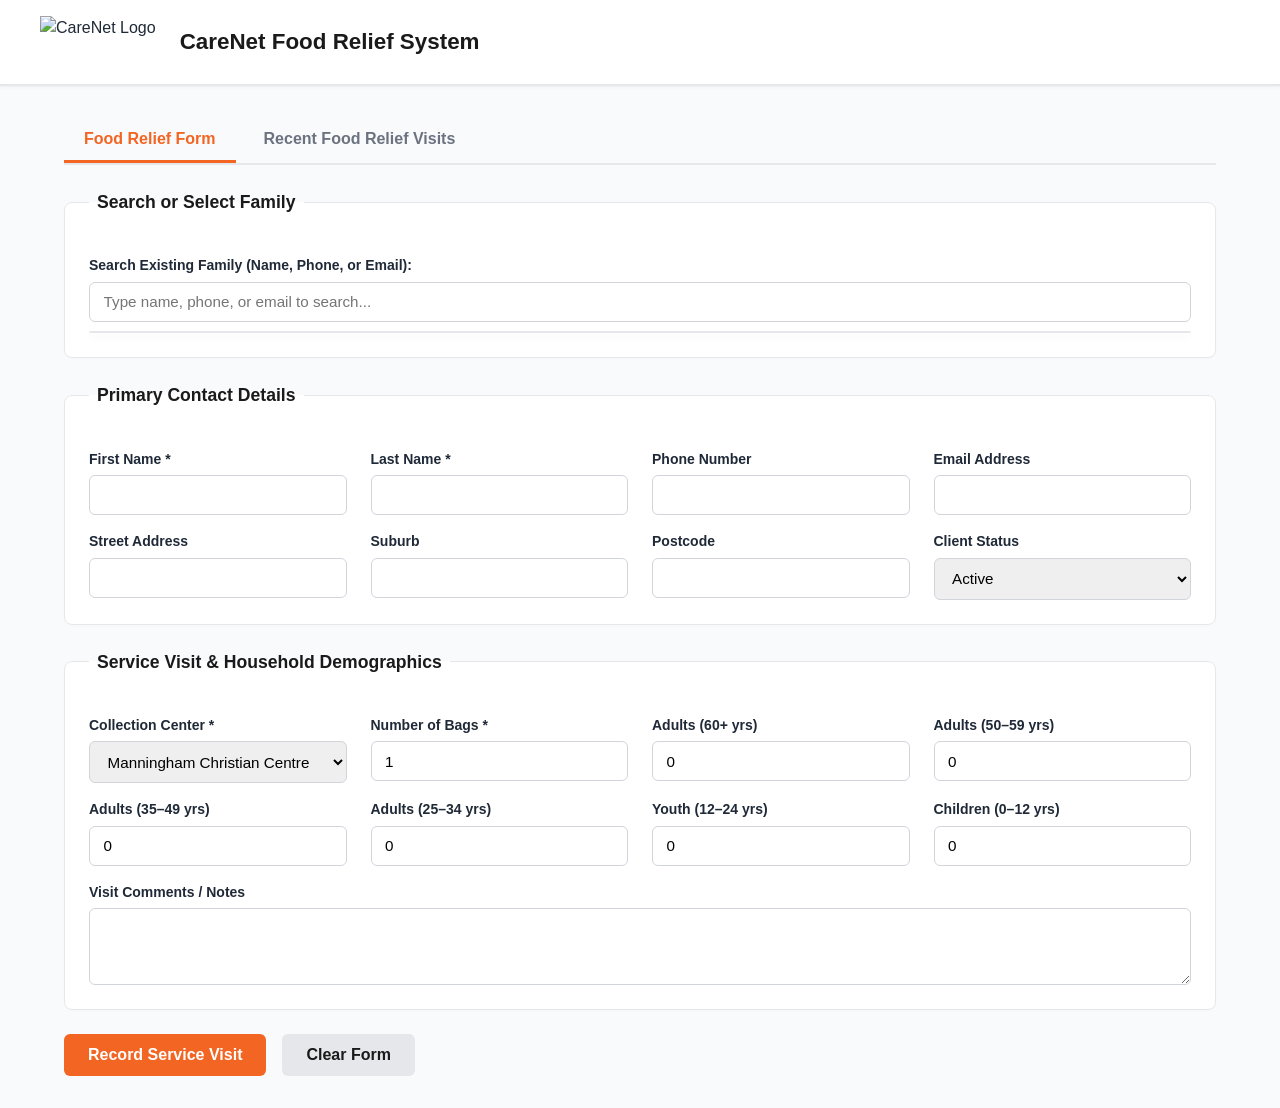
==== index.html.html @ 75393fac "update index.html" ====
<!DOCTYPE html>
<html lang="en-AU">
<head>
  <meta charset="UTF-8">
  <meta name="viewport" content="width=device-width, initial-scale=1.0">
  <title>Food Relief Form - CareNet</title>
  <link rel="stylesheet" href="style.css">
  <!-- Supabase JS Client -->
  <script src="https://cdn.jsdelivr.net/npm/@supabase/supabase-js@2"></script>
</head>
<body>

  <header class="app-header">
    <div class="header-container">
      <img src="https://www.carenet.org.au/wp-content/uploads/2023/07/CareNet-logo-just-graphic-black.png" alt="CareNet Logo" class="logo">
      <h2>CareNet Food Relief System</h2>
    </div>
  </header>

  <main class="main-container">
    <div class="tabs-nav">
      <button class="tab-btn active" id="tab-form-btn" onclick="switchTab('form')">Food Relief Form</button>
      <button class="tab-btn" id="tab-table-btn" onclick="switchTab('table')">Recent Food Relief Visits</button>
    </div>

    <!-- TAB 1: FORM -->
    <section id="food-relief-form-tab" class="tab-content active">
      <form id="foodReliefForm" onsubmit="handleFormSubmit(event)">
        
        <!-- Live Search / Select Client -->
        <fieldset class="form-section">
          <legend>Search or Select Family</legend>
          <div class="form-grid">
            <div class="form-group full-width">
              <label for="client_search">Search Existing Family (Name, Phone, or Email):</label>
              <input 
                type="text" 
                id="client_search" 
                placeholder="Type name, phone, or email to search..." 
                oninput="searchFamilies(this.value)"
                autocomplete="off"
              >
              <ul id="search-results" class="autocomplete-list"></ul>
            </div>
            <input type="hidden" id="selected_family_id">
          </div>
        </fieldset>

        <!-- Primary Client Details -->
        <fieldset class="form-section">
          <legend>Primary Contact Details</legend>
          <div class="form-grid">
            <div class="form-group">
              <label for="first_name">First Name *</label>
              <input type="text" id="first_name" required>
            </div>
            <div class="form-group">
              <label for="last_name">Last Name *</label>
              <input type="text" id="last_name" required>
            </div>
            <div class="form-group">
              <label for="phone">Phone Number</label>
              <input type="tel" id="phone">
            </div>
            <div class="form-group">
              <label for="email">Email Address</label>
              <input type="email" id="email">
            </div>
            <div class="form-group">
              <label for="address">Street Address</label>
              <input type="text" id="address">
            </div>
            <div class="form-group">
              <label for="suburb">Suburb</label>
              <input type="text" id="suburb">
            </div>
            <div class="form-group">
              <label for="postcode">Postcode</label>
              <input type="number" id="postcode">
            </div>
            <div class="form-group">
              <label for="status">Client Status</label>
              <select id="status">
                <option value="Active" selected>Active</option>
                <option value="Inactive">Inactive</option>
              </select>
            </div>
          </div>
        </fieldset>

        <!-- Visit & Demographics Record -->
        <fieldset class="form-section">
          <legend>Service Visit & Household Demographics</legend>
          <div class="form-grid">
            <div class="form-group">
              <label for="collection_center">Collection Center *</label>
              <select id="collection_center" required>
                <option value="LOC-MCC" selected>Manningham Christian Centre</option>
                <option value="LOC-WDC">Westfield Distribution Centre</option>
              </select>
            </div>
            <div class="form-group">
              <label for="bags">Number of Bags *</label>
              <input type="number" id="bags" value="1" min="1" required>
            </div>
            <div class="form-group">
              <label for="adults_60_plus">Adults (60+ yrs)</label>
              <input type="number" id="adults_60_plus" value="0" min="0">
            </div>
            <div class="form-group">
              <label for="adults_50_59">Adults (50–59 yrs)</label>
              <input type="number" id="adults_50_59" value="0" min="0">
            </div>
            <div class="form-group">
              <label for="adults_35_49">Adults (35–49 yrs)</label>
              <input type="number" id="adults_35_49" value="0" min="0">
            </div>
            <div class="form-group">
              <label for="adults_25_34">Adults (25–34 yrs)</label>
              <input type="number" id="adults_25_34" value="0" min="0">
            </div>
            <div class="form-group">
              <label for="youth_12_24">Youth (12–24 yrs)</label>
              <input type="number" id="youth_12_24" value="0" min="0">
            </div>
            <div class="form-group">
              <label for="children_0_12">Children (0–12 yrs)</label>
              <input type="number" id="children_0_12" value="0" min="0">
            </div>
            <div class="form-group full-width">
              <label for="notes">Visit Comments / Notes</label>
              <textarea id="notes" rows="3"></textarea>
            </div>
          </div>
        </fieldset>

        <div class="form-actions">
          <button type="submit" class="btn primary-btn">Record Service Visit</button>
          <button type="reset" class="btn secondary-btn" onclick="resetForm()">Clear Form</button>
        </div>
      </form>
    </section>

    <!-- TAB 2: TABLE VIEW -->
    <section id="food-relief-table-tab" class="tab-content">
      <div class="table-container">
        <table id="visitsTable">
          <thead>
            <tr>
              <th>Date</th>
              <th>Family Name</th>
              <th>Primary Contact</th>
              <th>Suburb</th>
              <th>Bags</th>
              <th>Location</th>
              <th>Recorded By</th>
            </tr>
          </thead>
          <tbody id="visitsTableBody">
            <tr><td colspan="7">Loading recent visits...</td></tr>
          </tbody>
        </table>
      </div>
    </section>
  </main>

  <script src="app.js"></script>
</body>
</html>
---- style.css ----
:root {
  --primary-orange: #F26522;
  --primary-hover: #D95316;
  --dark-neutral: #1A1A1A;
  --light-bg: #F9FAFB;
  --border-color: #E5E7EB;
  --input-border: #D1D5DB;
  --text-primary: #1F2937;
  --text-muted: #6B7280;
}

* {
  box-sizing: border-box;
  margin: 0;
  padding: 0;
}

body {
  font-family: 'Inter', -apple-system, BlinkMacSystemFont, 'Segoe UI', Roboto, sans-serif;
  background-color: var(--light-bg);
  color: var(--text-primary);
  line-height: 1.5;
}

/* Header */
.app-header {
  background-color: #FFFFFF;
  border-bottom: 2px solid var(--border-color);
  padding: 1rem 2rem;
  box-shadow: 0 1px 3px rgba(0,0,0,0.05);
}

.header-container {
  max-width: 1200px;
  margin: 0 auto;
  display: flex;
  align-items: center;
  gap: 1.5rem;
}

.header-container .logo {
  height: 52px;
  width: auto;
}

.header-container h2 {
  font-size: 1.4rem;
  font-weight: 700;
  color: var(--dark-neutral);
}

/* Main Layout */
.main-container {
  max-width: 1200px;
  margin: 2rem auto;
  padding: 0 1.5rem;
}

/* Tabs Navigation */
.tabs-nav {
  display: flex;
  gap: 0.5rem;
  border-bottom: 2px solid var(--border-color);
  margin-bottom: 1.5rem;
}

.tab-btn {
  background: transparent;
  border: none;
  padding: 0.75rem 1.25rem;
  font-size: 1rem;
  font-weight: 600;
  color: var(--text-muted);
  cursor: pointer;
  border-bottom: 3px solid transparent;
  transition: all 0.2s ease;
}

.tab-btn:hover {
  color: var(--primary-orange);
}

.tab-btn.active {
  color: var(--primary-orange);
  border-bottom-color: var(--primary-orange);
}

/* Tab Content Areas */
.tab-content {
  display: none;
}

.tab-content.active {
  display: block;
}

/* Form Sections (Matching CareNet Booking Cards) */
.form-section {
  background: #FFFFFF;
  border: 1px solid var(--border-color);
  border-radius: 8px;
  padding: 1.5rem;
  margin-bottom: 1.5rem;
  box-shadow: 0 1px 3px rgba(0,0,0,0.02);
}

.form-section legend {
  font-weight: 700;
  font-size: 1.1rem;
  color: var(--dark-neutral);
  padding: 0 0.5rem;
}

.form-grid {
  display: grid;
  grid-template-columns: repeat(auto-fit, minmax(240px, 1fr));
  gap: 1rem 1.5rem;
  margin-top: 1rem;
}

.form-group {
  display: flex;
  flex-direction: column;
  gap: 0.35rem;
}

.form-group.full-width {
  grid-column: 1 / -1;
}

label {
  font-size: 0.875rem;
  font-weight: 600;
  color: var(--text-primary);
}

input[type="text"],
input[type="email"],
input[type="tel"],
input[type="number"],
select,
textarea {
  padding: 0.65rem 0.85rem;
  border: 1px solid var(--input-border);
  border-radius: 6px;
  font-size: 0.95rem;
  outline: none;
  transition: border-color 0.15s ease;
}

input:focus,
select:focus,
textarea:focus {
  border-color: var(--primary-orange);
  box-shadow: 0 0 0 3px rgba(242, 101, 34, 0.15);
}

/* Autocomplete List */
.autocomplete-list {
  list-style: none;
  background: #FFFFFF;
  border: 1px solid var(--border-color);
  border-radius: 6px;
  margin-top: 0.25rem;
  max-height: 200px;
  overflow-y: auto;
  box-shadow: 0 4px 6px rgba(0,0,0,0.05);
}

.autocomplete-list li {
  padding: 0.65rem 0.85rem;
  cursor: pointer;
  border-bottom: 1px solid var(--border-color);
}

.autocomplete-list li:hover {
  background-color: var(--light-bg);
  color: var(--primary-orange);
}

/* Buttons */
.form-actions {
  display: flex;
  gap: 1rem;
  margin-top: 1.5rem;
}

.btn {
  padding: 0.75rem 1.5rem;
  font-size: 1rem;
  font-weight: 600;
  border-radius: 6px;
  cursor: pointer;
  border: none;
  transition: background-color 0.2s ease;
}

.primary-btn {
  background-color: var(--primary-orange);
  color: #FFFFFF;
}

.primary-btn:hover {
  background-color: var(--primary-hover);
}

.secondary-btn {
  background-color: #E5E7EB;
  color: var(--dark-neutral);
}

.secondary-btn:hover {
  background-color: #D1D5DB;
}

/* Data Table */
.table-container {
  background: #FFFFFF;
  border: 1px solid var(--border-color);
  border-radius: 8px;
  overflow-x: auto;
  box-shadow: 0 1px 3px rgba(0,0,0,0.02);
}

table {
  width: 100%;
  border-collapse: collapse;
  text-align: left;
}

th {
  background-color: var(--light-bg);
  padding: 0.85rem 1rem;
  font-size: 0.85rem;
  font-weight: 700;
  color: var(--text-muted);
  border-bottom: 1px solid var(--border-color);
  text-transform: uppercase;
}

td {
  padding: 0.85rem 1rem;
  border-bottom: 1px solid var(--border-color);
  font-size: 0.925rem;
}

tr:hover {
  background-color: #F9FAFB;
}
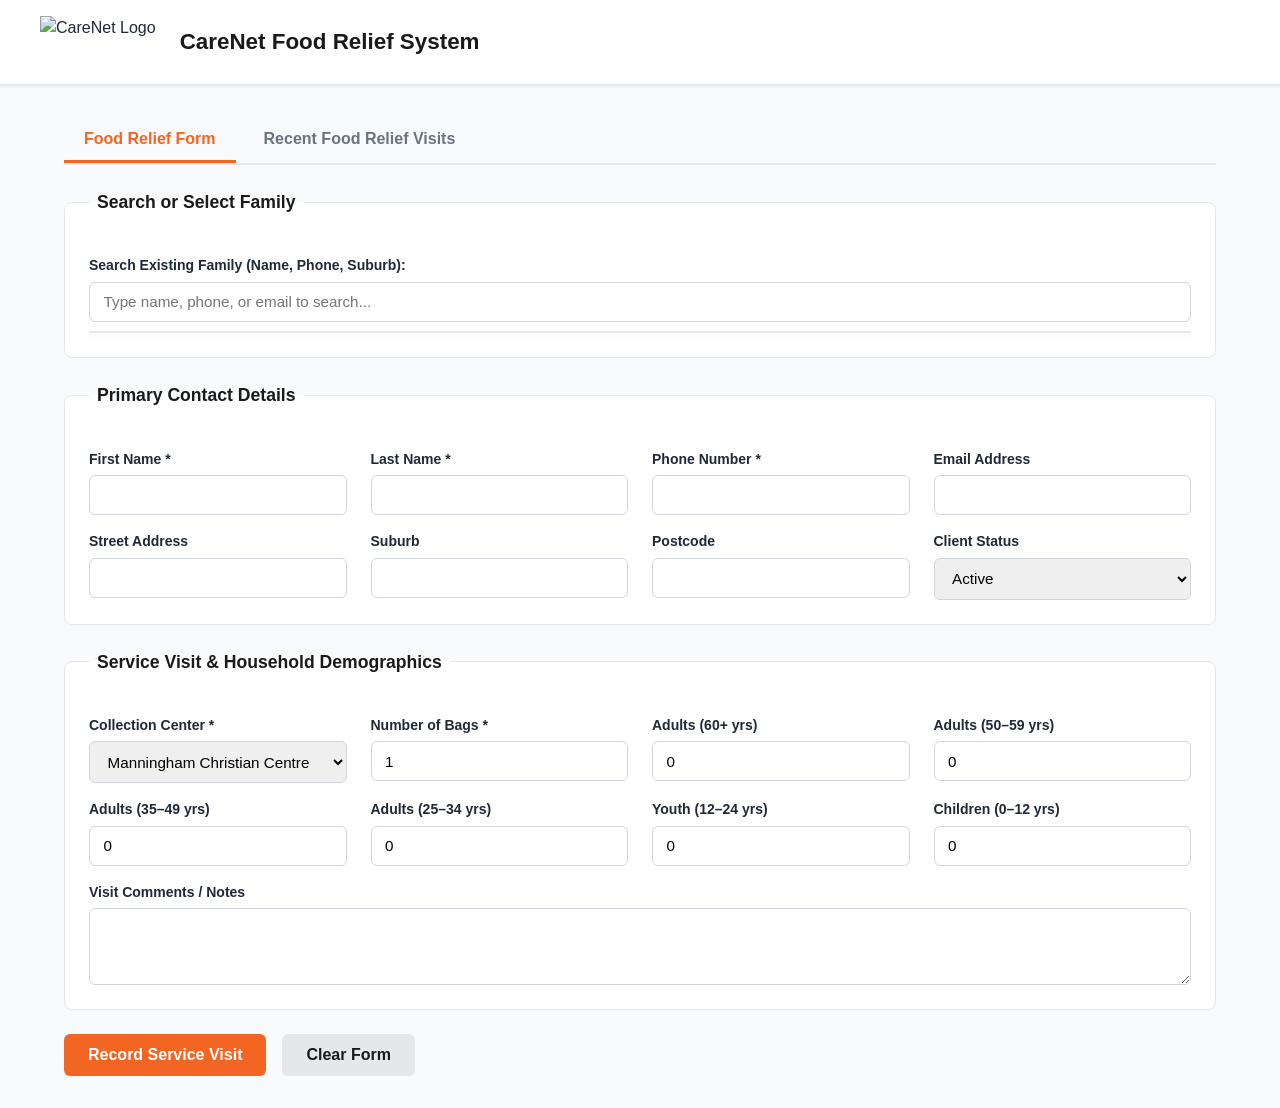
==== commit 7ad32d0f: "Add files via upload" ====
--- a/index.html.html
+++ b/index.html.html
@@ -25,14 +25,14 @@
 
     <!-- TAB 1: FORM -->
     <section id="food-relief-form-tab" class="tab-content active">
-      <form id="foodReliefForm" onsubmit="handleFormSubmit(event)">
+      <form id="foodReliefForm" onsubmit="handleFormSubmit(event)" novalidate>
         
         <!-- Live Search / Select Client -->
         <fieldset class="form-section">
           <legend>Search or Select Family</legend>
           <div class="form-grid">
             <div class="form-group full-width">
-              <label for="client_search">Search Existing Family (Name, Phone, or Email):</label>
+              <label for="client_search">Search Existing Family (Name, Phone, Suburb):</label>
               <input 
                 type="text" 
                 id="client_search" 
@@ -51,16 +51,16 @@
           <legend>Primary Contact Details</legend>
           <div class="form-grid">
             <div class="form-group">
-              <label for="first_name">First Name *</label>
+              <label for="first_name" id="lbl_first_name">First Name *</label>
               <input type="text" id="first_name" required>
             </div>
             <div class="form-group">
-              <label for="last_name">Last Name *</label>
+              <label for="last_name" id="lbl_last_name">Last Name *</label>
               <input type="text" id="last_name" required>
             </div>
             <div class="form-group">
-              <label for="phone">Phone Number</label>
-              <input type="tel" id="phone">
+              <label for="phone" id="lbl_phone">Phone Number *</label>
+              <input type="tel" id="phone" required>
             </div>
             <div class="form-group">
               <label for="email">Email Address</label>
@@ -136,7 +136,7 @@
 
         <div class="form-actions">
           <button type="submit" class="btn primary-btn">Record Service Visit</button>
-          <button type="reset" class="btn secondary-btn" onclick="resetForm()">Clear Form</button>
+          <button type="button" class="btn secondary-btn" onclick="resetForm()">Clear Form</button>
         </div>
       </form>
     </section>
--- a/style.css
+++ b/style.css
@@ -1,249 +1,263 @@
-:root {
-  --primary-orange: #F26522;
-  --primary-hover: #D95316;
-  --dark-neutral: #1A1A1A;
-  --light-bg: #F9FAFB;
-  --border-color: #E5E7EB;
-  --input-border: #D1D5DB;
-  --text-primary: #1F2937;
-  --text-muted: #6B7280;
-}
-
-* {
-  box-sizing: border-box;
-  margin: 0;
-  padding: 0;
-}
-
-body {
-  font-family: 'Inter', -apple-system, BlinkMacSystemFont, 'Segoe UI', Roboto, sans-serif;
-  background-color: var(--light-bg);
-  color: var(--text-primary);
-  line-height: 1.5;
-}
-
-/* Header */
-.app-header {
-  background-color: #FFFFFF;
-  border-bottom: 2px solid var(--border-color);
-  padding: 1rem 2rem;
-  box-shadow: 0 1px 3px rgba(0,0,0,0.05);
-}
-
-.header-container {
-  max-width: 1200px;
-  margin: 0 auto;
-  display: flex;
-  align-items: center;
-  gap: 1.5rem;
-}
-
-.header-container .logo {
-  height: 52px;
-  width: auto;
-}
-
-.header-container h2 {
-  font-size: 1.4rem;
-  font-weight: 700;
-  color: var(--dark-neutral);
-}
-
-/* Main Layout */
-.main-container {
-  max-width: 1200px;
-  margin: 2rem auto;
-  padding: 0 1.5rem;
-}
-
-/* Tabs Navigation */
-.tabs-nav {
-  display: flex;
-  gap: 0.5rem;
-  border-bottom: 2px solid var(--border-color);
-  margin-bottom: 1.5rem;
-}
-
-.tab-btn {
-  background: transparent;
-  border: none;
-  padding: 0.75rem 1.25rem;
-  font-size: 1rem;
-  font-weight: 600;
-  color: var(--text-muted);
-  cursor: pointer;
-  border-bottom: 3px solid transparent;
-  transition: all 0.2s ease;
-}
-
-.tab-btn:hover {
-  color: var(--primary-orange);
-}
-
-.tab-btn.active {
-  color: var(--primary-orange);
-  border-bottom-color: var(--primary-orange);
-}
-
-/* Tab Content Areas */
-.tab-content {
-  display: none;
-}
-
-.tab-content.active {
-  display: block;
-}
-
-/* Form Sections (Matching CareNet Booking Cards) */
-.form-section {
-  background: #FFFFFF;
-  border: 1px solid var(--border-color);
-  border-radius: 8px;
-  padding: 1.5rem;
-  margin-bottom: 1.5rem;
-  box-shadow: 0 1px 3px rgba(0,0,0,0.02);
-}
-
-.form-section legend {
-  font-weight: 700;
-  font-size: 1.1rem;
-  color: var(--dark-neutral);
-  padding: 0 0.5rem;
-}
-
-.form-grid {
-  display: grid;
-  grid-template-columns: repeat(auto-fit, minmax(240px, 1fr));
-  gap: 1rem 1.5rem;
-  margin-top: 1rem;
-}
-
-.form-group {
-  display: flex;
-  flex-direction: column;
-  gap: 0.35rem;
-}
-
-.form-group.full-width {
-  grid-column: 1 / -1;
-}
-
-label {
-  font-size: 0.875rem;
-  font-weight: 600;
-  color: var(--text-primary);
-}
-
-input[type="text"],
-input[type="email"],
-input[type="tel"],
-input[type="number"],
-select,
-textarea {
-  padding: 0.65rem 0.85rem;
-  border: 1px solid var(--input-border);
-  border-radius: 6px;
-  font-size: 0.95rem;
-  outline: none;
-  transition: border-color 0.15s ease;
-}
-
-input:focus,
-select:focus,
-textarea:focus {
-  border-color: var(--primary-orange);
-  box-shadow: 0 0 0 3px rgba(242, 101, 34, 0.15);
-}
-
-/* Autocomplete List */
-.autocomplete-list {
-  list-style: none;
-  background: #FFFFFF;
-  border: 1px solid var(--border-color);
-  border-radius: 6px;
-  margin-top: 0.25rem;
-  max-height: 200px;
-  overflow-y: auto;
-  box-shadow: 0 4px 6px rgba(0,0,0,0.05);
-}
-
-.autocomplete-list li {
-  padding: 0.65rem 0.85rem;
-  cursor: pointer;
-  border-bottom: 1px solid var(--border-color);
-}
-
-.autocomplete-list li:hover {
-  background-color: var(--light-bg);
-  color: var(--primary-orange);
-}
-
-/* Buttons */
-.form-actions {
-  display: flex;
-  gap: 1rem;
-  margin-top: 1.5rem;
-}
-
-.btn {
-  padding: 0.75rem 1.5rem;
-  font-size: 1rem;
-  font-weight: 600;
-  border-radius: 6px;
-  cursor: pointer;
-  border: none;
-  transition: background-color 0.2s ease;
-}
-
-.primary-btn {
-  background-color: var(--primary-orange);
-  color: #FFFFFF;
-}
-
-.primary-btn:hover {
-  background-color: var(--primary-hover);
-}
-
-.secondary-btn {
-  background-color: #E5E7EB;
-  color: var(--dark-neutral);
-}
-
-.secondary-btn:hover {
-  background-color: #D1D5DB;
-}
-
-/* Data Table */
-.table-container {
-  background: #FFFFFF;
-  border: 1px solid var(--border-color);
-  border-radius: 8px;
-  overflow-x: auto;
-  box-shadow: 0 1px 3px rgba(0,0,0,0.02);
-}
-
-table {
-  width: 100%;
-  border-collapse: collapse;
-  text-align: left;
-}
-
-th {
-  background-color: var(--light-bg);
-  padding: 0.85rem 1rem;
-  font-size: 0.85rem;
-  font-weight: 700;
-  color: var(--text-muted);
-  border-bottom: 1px solid var(--border-color);
-  text-transform: uppercase;
-}
-
-td {
-  padding: 0.85rem 1rem;
-  border-bottom: 1px solid var(--border-color);
-  font-size: 0.925rem;
-}
-
-tr:hover {
-  background-color: #F9FAFB;
-}
+:root {
+  --primary-orange: #F26522;
+  --primary-hover: #D95316;
+  --dark-neutral: #1A1A1A;
+  --light-bg: #F9FAFB;
+  --border-color: #E5E7EB;
+  --input-border: #D1D5DB;
+  --text-primary: #1F2937;
+  --text-muted: #6B7280;
+}
+
+* {
+  box-sizing: border-box;
+  margin: 0;
+  padding: 0;
+}
+
+body {
+  font-family: 'Inter', -apple-system, BlinkMacSystemFont, 'Segoe UI', Roboto, sans-serif;
+  background-color: var(--light-bg);
+  color: var(--text-primary);
+  line-height: 1.5;
+}
+
+/* Header */
+.app-header {
+  background-color: #FFFFFF;
+  border-bottom: 2px solid var(--border-color);
+  padding: 1rem 2rem;
+  box-shadow: 0 1px 3px rgba(0,0,0,0.05);
+}
+
+.header-container {
+  max-width: 1200px;
+  margin: 0 auto;
+  display: flex;
+  align-items: center;
+  gap: 1.5rem;
+}
+
+.header-container .logo {
+  height: 52px;
+  width: auto;
+}
+
+.header-container h2 {
+  font-size: 1.4rem;
+  font-weight: 700;
+  color: var(--dark-neutral);
+}
+
+/* Main Layout */
+.main-container {
+  max-width: 1200px;
+  margin: 2rem auto;
+  padding: 0 1.5rem;
+}
+
+/* Tabs Navigation */
+.tabs-nav {
+  display: flex;
+  gap: 0.5rem;
+  border-bottom: 2px solid var(--border-color);
+  margin-bottom: 1.5rem;
+}
+
+.tab-btn {
+  background: transparent;
+  border: none;
+  padding: 0.75rem 1.25rem;
+  font-size: 1rem;
+  font-weight: 600;
+  color: var(--text-muted);
+  cursor: pointer;
+  border-bottom: 3px solid transparent;
+  transition: all 0.2s ease;
+}
+
+.tab-btn:hover {
+  color: var(--primary-orange);
+}
+
+.tab-btn.active {
+  color: var(--primary-orange);
+  border-bottom-color: var(--primary-orange);
+}
+
+/* Tab Content Areas */
+.tab-content {
+  display: none;
+}
+
+.tab-content.active {
+  display: block;
+}
+
+/* Form Sections */
+.form-section {
+  background: #FFFFFF;
+  border: 1px solid var(--border-color);
+  border-radius: 8px;
+  padding: 1.5rem;
+  margin-bottom: 1.5rem;
+  box-shadow: 0 1px 3px rgba(0,0,0,0.02);
+}
+
+.form-section legend {
+  font-weight: 700;
+  font-size: 1.1rem;
+  color: var(--dark-neutral);
+  padding: 0 0.5rem;
+}
+
+.form-grid {
+  display: grid;
+  grid-template-columns: repeat(auto-fit, minmax(240px, 1fr));
+  gap: 1rem 1.5rem;
+  margin-top: 1rem;
+}
+
+.form-group {
+  display: flex;
+  flex-direction: column;
+  gap: 0.35rem;
+}
+
+.form-group.full-width {
+  grid-column: 1 / -1;
+}
+
+label {
+  font-size: 0.875rem;
+  font-weight: 600;
+  color: var(--text-primary);
+  transition: color 0.2s ease;
+}
+
+input[type="text"],
+input[type="email"],
+input[type="tel"],
+input[type="number"],
+select,
+textarea {
+  padding: 0.65rem 0.85rem;
+  border: 1px solid var(--input-border);
+  border-radius: 6px;
+  font-size: 0.95rem;
+  outline: none;
+  transition: border-color 0.15s ease, background-color 0.15s ease, box-shadow 0.15s ease;
+}
+
+input:focus,
+select:focus,
+textarea:focus {
+  border-color: var(--primary-orange);
+  box-shadow: 0 0 0 3px rgba(242, 101, 34, 0.15);
+}
+
+/* Required Field Error Highlighting */
+label.field-error {
+  color: #DC2626 !important;
+  font-weight: 700;
+}
+
+input.input-error,
+select.input-error {
+  border-color: #DC2626 !important;
+  background-color: #FEF2F2 !important;
+  box-shadow: 0 0 0 3px rgba(220, 38, 38, 0.15) !important;
+}
+
+/* Autocomplete List */
+.autocomplete-list {
+  list-style: none;
+  background: #FFFFFF;
+  border: 1px solid var(--border-color);
+  border-radius: 6px;
+  margin-top: 0.25rem;
+  max-height: 200px;
+  overflow-y: auto;
+  box-shadow: 0 4px 6px rgba(0,0,0,0.05);
+}
+
+.autocomplete-list li {
+  padding: 0.65rem 0.85rem;
+  cursor: pointer;
+  border-bottom: 1px solid var(--border-color);
+}
+
+.autocomplete-list li:hover {
+  background-color: var(--light-bg);
+  color: var(--primary-orange);
+}
+
+/* Buttons */
+.form-actions {
+  display: flex;
+  gap: 1rem;
+  margin-top: 1.5rem;
+}
+
+.btn {
+  padding: 0.75rem 1.5rem;
+  font-size: 1rem;
+  font-weight: 600;
+  border-radius: 6px;
+  cursor: pointer;
+  border: none;
+  transition: background-color 0.2s ease;
+}
+
+.primary-btn {
+  background-color: var(--primary-orange);
+  color: #FFFFFF;
+}
+
+.primary-btn:hover {
+  background-color: var(--primary-hover);
+}
+
+.secondary-btn {
+  background-color: #E5E7EB;
+  color: var(--dark-neutral);
+}
+
+.secondary-btn:hover {
+  background-color: #D1D5DB;
+}
+
+/* Data Table */
+.table-container {
+  background: #FFFFFF;
+  border: 1px solid var(--border-color);
+  border-radius: 8px;
+  overflow-x: auto;
+  box-shadow: 0 1px 3px rgba(0,0,0,0.02);
+}
+
+table {
+  width: 100%;
+  border-collapse: collapse;
+  text-align: left;
+}
+
+th {
+  background-color: var(--light-bg);
+  padding: 0.85rem 1rem;
+  font-size: 0.85rem;
+  font-weight: 700;
+  color: var(--text-muted);
+  border-bottom: 1px solid var(--border-color);
+  text-transform: uppercase;
+}
+
+td {
+  padding: 0.85rem 1rem;
+  border-bottom: 1px solid var(--border-color);
+  font-size: 0.925rem;
+}
+
+tr:hover {
+  background-color: #F9FAFB;
+}
